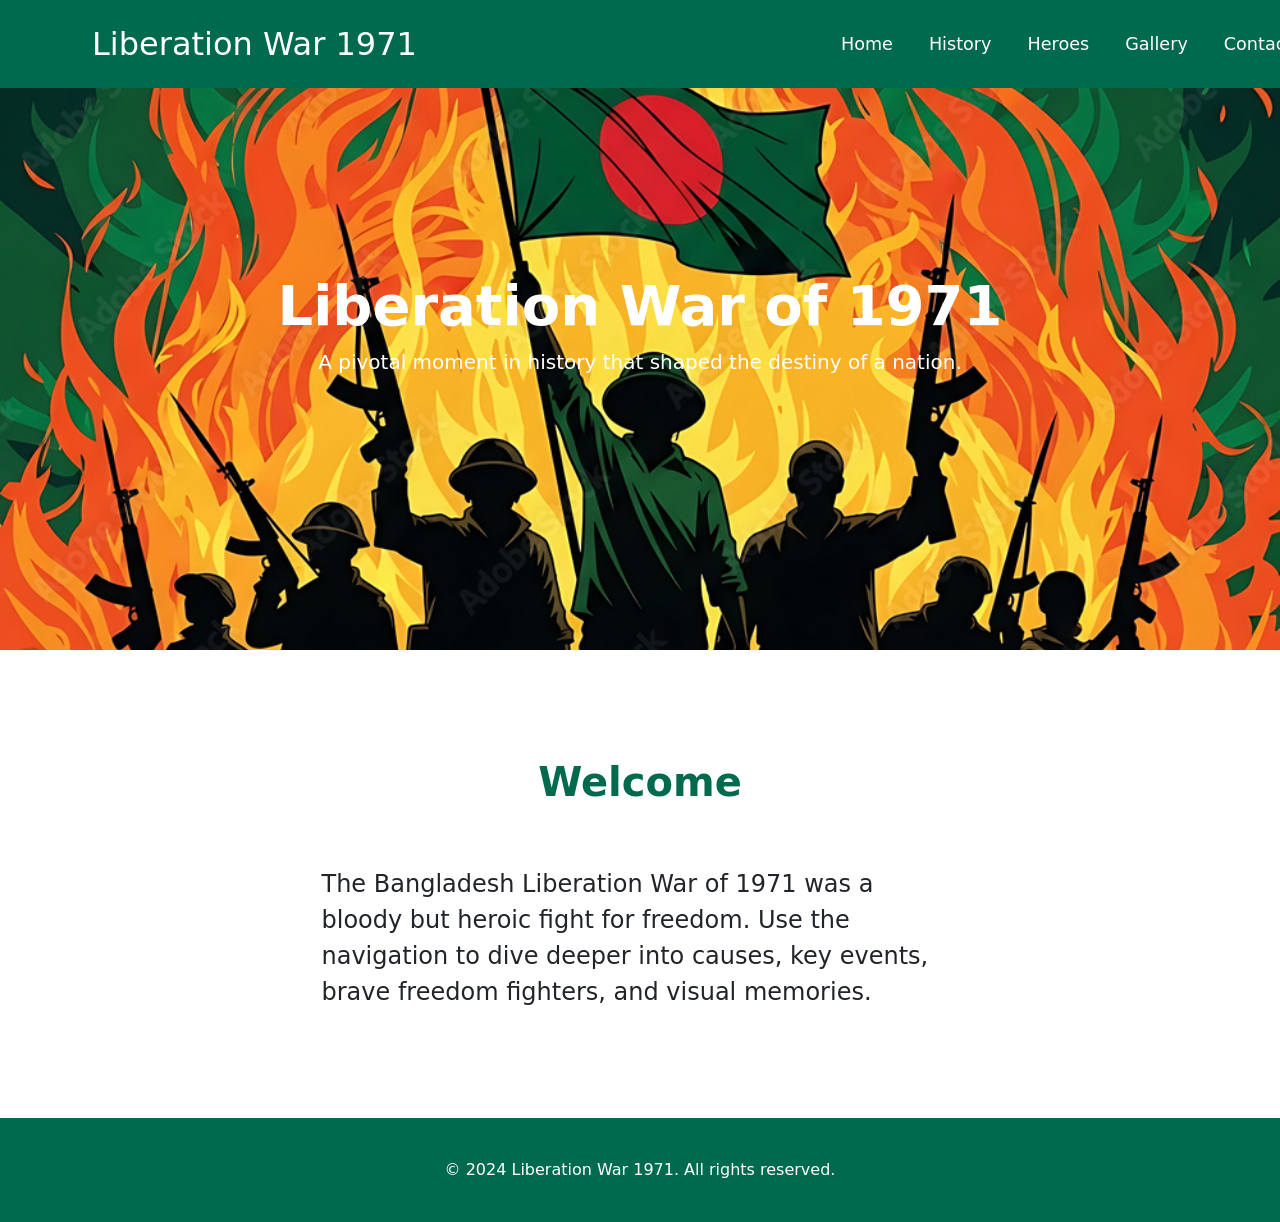
==== index.html @ 2dc6709c "first commit" ====
<!DOCTYPE html>
<html lang="en">
<head>
    <meta charset="UTF-8">
    <meta name="viewport" content="width=device-width, initial-scale=1.0">
    <title>Liberation War 1971</title>


    

     <link href="https://cdn.jsdelivr.net/npm/bootstrap@5.3.8/dist/css/bootstrap.min.css" rel="stylesheet" integrity="sha384-sRIl4kxILFvY47J16cr9ZwB07vP4J8+LH7qKQnuqkuIAvNWLzeN8tE5YBujZqJLB" crossorigin="anonymous">
         <script src="https://cdn.jsdelivr.net/npm/bootstrap@5.3.8/dist/js/bootstrap.bundle.min.js" integrity="sha384-FKyoEForCGlyvwx9Hj09JcYn3nv7wiPVlz7YYwJrWVcXK/BmnVDxM+D2scQbITxI" crossorigin="anonymous"></script>

         <link rel="stylesheet" href="style.css">


         <style>
@import url('https://fonts.googleapis.com/css2?family=Assistant:wght@200..800&family=Preahvihear&family=Roboto:ital,wght@0,100..900;1,100..900&display=swap');;
</style>
</head>
<body class="font ">
    <div  >
      <nav  style="background-color: #006a4e; color: white;"  class=" font navbar width1 width navbar-expand-lg      " >
  <div class="container-fluid flex ">
    <div>
      <a style="color: white;" class="navbar-brand margin fs-2  text " href="#">Liberation War 1971</a>
    <button class="navbar-toggler" type="button" data-bs-toggle="collapse" data-bs-target="#navbarNav" aria-controls="navbarNav" aria-expanded="false" aria-label="Toggle navigation">
      <span class="navbar-toggler-icon"></span>
    </button>
    </div>
    <div class="collapse navbar-collapse " id="navbarNav">
      <ul  class="navbar-nav container  gp">
        <li class="nav-item">
          <a class="nav-link  text Hover" aria-current="page" href="index.html">Home</a>
        </li>
        <li class="nav-item">
          <a  class="nav-link text Hover" href="History.html">History</a>
        </li>
        <li class="nav-item">
          <a  class="nav-link text Hover" href="Heroes.html">Heroes</a>
        </li>
        <li class="nav-item">
          <a   class="nav-link text Hover" href="Gallery.html">Gallery</a>
        </li>
        
        <li> <a class="nav-link margin1 Hover text" href="Contact.html">Contact</a></li>
      </ul>


    </div>

    
  </div>
</nav>
    </div>

<!-- A hero section -->



<header>


<section class="hero-section img">
  <div class="container text-center disply">
    <h1 class="display-4 fw-bold">Liberation War of 1971</h1>
    <p class="lead">A pivotal moment in history that shaped the destiny of a nation.</p>
    
  </div>
</header>



<!-- History Section -->



<section style="margin-top: 60px;"  class="history-section py-5 ">
  <div class="container">
    <h2 style="text-align: center; color: #006a4e;" class="mb-4 fw-bolder fs-1">Welcome</h2>
    <p style="    margin: auto; margin-top: 60px; margin-bottom: 60px;" class="fs-4 PCsize">The Bangladesh Liberation War of 1971 was a bloody but heroic fight for freedom. Use the navigation to dive deeper into causes, key events, brave freedom fighters, and visual memories.</p>
    
  </div>
</section>

  <!-- footer -->

  <footer>
  <div style="background-color: #006a4e; color: white; padding: 40px;" class=" text-center ">
    <p class="mb-0">© 2024 Liberation War 1971. All rights reserved.</p>
  </div>
  
</body>
</html>
---- style.css ----
.font {
   font-family: "system-ui", sans-serif;
  font-weight: 400;
  font-style: normal;
}



@media (min-width: 992px) {
    .width {
       
        position: fixed;
        padding: 20px;
        
         
    }

    .gp {
            gap: 20px;

            
        }  
}   

@media (min-width: 992px) {
    .PCsize {
      width:637px;
        
         
    }
}
@media (min-width: 992px) {
    .flex {
        display: flex;
        justify-content: space-around;
        gap: 400px;
    }
}
.width1{
    width: 100%  !important;
}

@media (min-width: 992px) {
    .margin {
        padding-left: 60px;
        
         
    }
}
@media (min-width: 992px) {
    .margin1 {
        padding-right: 60px;
        
         
    }
}

.text{
    font-size: 1.1rem;
}
.Hover{
    color: white;
     transition: color 0.3s ease;
}
.Hover:hover{
    color: #f42a41;
     
}

/*  Hero Section     */

.img{
    background-image: url('./Images/img.jpg');
    background-size: cover;
    background-position: center;
    height: 650px;
    color: white;
}

.disply{
    position: relative;
    top: 50%;
    transform: translateY(-50%);
   
}



/* History Section */
.hovar {
    transition:  0.3s ease-in-out;
}

.hovar :hover{
    margin-right: 0px;
     ;
    
}


/* Heroes */

.hovarCarid  {
    transition: 0.3s ease-in-out;
}

.hovarCarid:hover {
    box-shadow: 0 10px 25px rgba(0, 0, 0, 0.3);
    transform: translateY(-5px);
}



/* Gallery */

@media (min-width: 992px) {
    .displ {
        display:grid;
        grid-template-columns: repeat(3, 1fr);
        gap: 10px;
    }
}
@media (min-width: 992px) {
    .width2 {
 width:  22rem  !important;

    }
}

.hovarimg {
    transition: 0.3s ease-in-out;
}
.hovarimg:hover {
  transform: scale(1.05);
  opacity: 0.9;
}
/* Input Hover Effect */

.hovarinput {
    transition: 0.3s ease-in-out;
}
.hovarinput:hover {
  transform: scale(1.05);
  opacity: 0.9;
}

.hovarinput:focus {
  outline: none;
  border: 3px solid red !important
}

.btnHovar {
    transition: 0.3s ease-in-out;
}

.btnHovar:hover {
    background-color: red !important ; 
    color: white !important; 
    
}
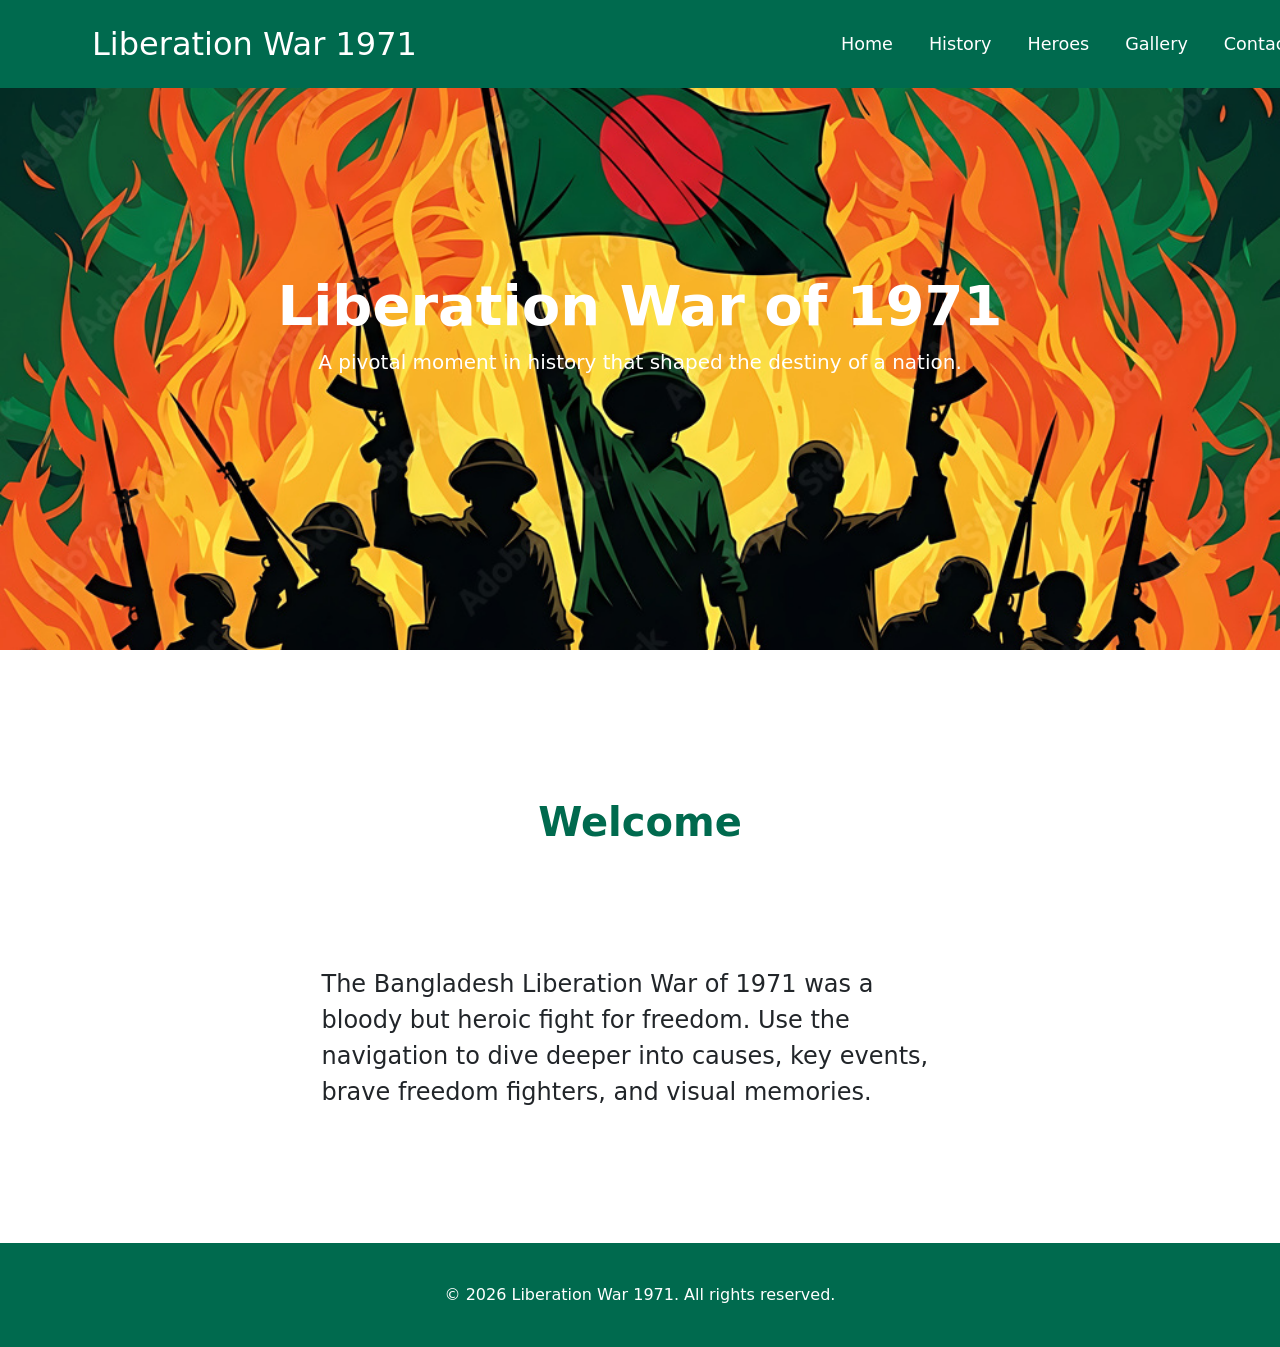
==== commit 39009df5: "All poblem fixt" ====
--- a/index.html
+++ b/index.html
@@ -19,7 +19,7 @@
 </style>
 </head>
 <body class="font ">
-    <div  >
+    <div style="position: sticky; z-index: 10;"  >
       <nav  style="background-color: #006a4e; color: white;"  class=" font navbar width1 width navbar-expand-lg      " >
   <div class="container-fluid flex ">
     <div>
@@ -58,10 +58,10 @@
 
 
 
-<header>
+<header >
 
 
-<section class="hero-section img">
+<section  class="hero-section img">
   <div class="container text-center disply">
     <h1 class="display-4 fw-bold">Liberation War of 1971</h1>
     <p class="lead">A pivotal moment in history that shaped the destiny of a nation.</p>
@@ -75,10 +75,10 @@
 
 
 
-<section style="margin-top: 60px;"  class="history-section py-5 ">
+<section style="margin-top: 60px; margin-bottom: 85px;"  class="history-section py-5 ">
   <div class="container">
-    <h2 style="text-align: center; color: #006a4e;" class="mb-4 fw-bolder fs-1">Welcome</h2>
-    <p style="    margin: auto; margin-top: 60px; margin-bottom: 60px;" class="fs-4 PCsize">The Bangladesh Liberation War of 1971 was a bloody but heroic fight for freedom. Use the navigation to dive deeper into causes, key events, brave freedom fighters, and visual memories.</p>
+    <h2 style="text-align: center; margin-top: 40px; color: #006a4e;" class=" fw-bolder fs-1">Welcome</h2>
+    <p style="    margin: auto; margin-top: 120px; " class="fs-4 PCsize">The Bangladesh Liberation War of 1971 was a bloody but heroic fight for freedom. Use the navigation to dive deeper into causes, key events, brave freedom fighters, and visual memories.</p>
     
   </div>
 </section>
@@ -87,7 +87,7 @@
 
   <footer>
   <div style="background-color: #006a4e; color: white; padding: 40px;" class=" text-center ">
-    <p class="mb-0">© 2024 Liberation War 1971. All rights reserved.</p>
+    <p class="mb-0">© 2026 Liberation War 1971. All rights reserved.</p>
   </div>
   
 </body>
--- a/style.css
+++ b/style.css
@@ -8,7 +8,7 @@
 
 
 
-@media (min-width: 992px) {
+@media (min-width: 1025px) {
     .width {
        
         position: fixed;
@@ -24,14 +24,18 @@
         }  
 }   
 
-@media (min-width: 992px) {
+@media (min-width: 1025px) {
     .PCsize {
       width:637px;
         
          
     }
+
+    .Contact {
+        margin-bottom: 338px !important;
+    }
 }
-@media (min-width: 992px) {
+@media (min-width: 1025px) {
     .flex {
         display: flex;
         justify-content: space-around;
@@ -42,14 +46,14 @@
     width: 100%  !important;
 }
 
-@media (min-width: 992px) {
+@media (min-width: 1025px) {
     .margin {
         padding-left: 60px;
         
          
     }
 }
-@media (min-width: 992px) {
+@media (min-width: 1025px) {
     .margin1 {
         padding-right: 60px;
         
@@ -86,6 +90,15 @@
    
 }
 
+/* from */
+
+@media (min-width: 1025px) {
+    .from {
+        width: auto  !important;
+        
+         
+    }
+}
 
 
 /* History Section */
@@ -115,14 +128,14 @@
 
 /* Gallery */
 
-@media (min-width: 992px) {
+@media (min-width: 1025px) {
     .displ {
         display:grid;
         grid-template-columns: repeat(3, 1fr);
         gap: 10px;
     }
 }
-@media (min-width: 992px) {
+@media (min-width: 1025px) {
     .width2 {
  width:  22rem  !important;
 
@@ -146,6 +159,13 @@
   opacity: 0.9;
 }
 
+@media (min-width: 1025px) {
+    .hovarinput {
+        width: 600px !important;
+        
+         
+    }
+}
 .hovarinput:focus {
   outline: none;
   border: 3px solid red !important
@@ -159,4 +179,11 @@
     background-color: red !important ; 
     color: white !important; 
     
+}
+@media (min-width: 1025px) {
+    .btnHovar {
+        width: 600px  !important;
+        
+         
+    }
 }
